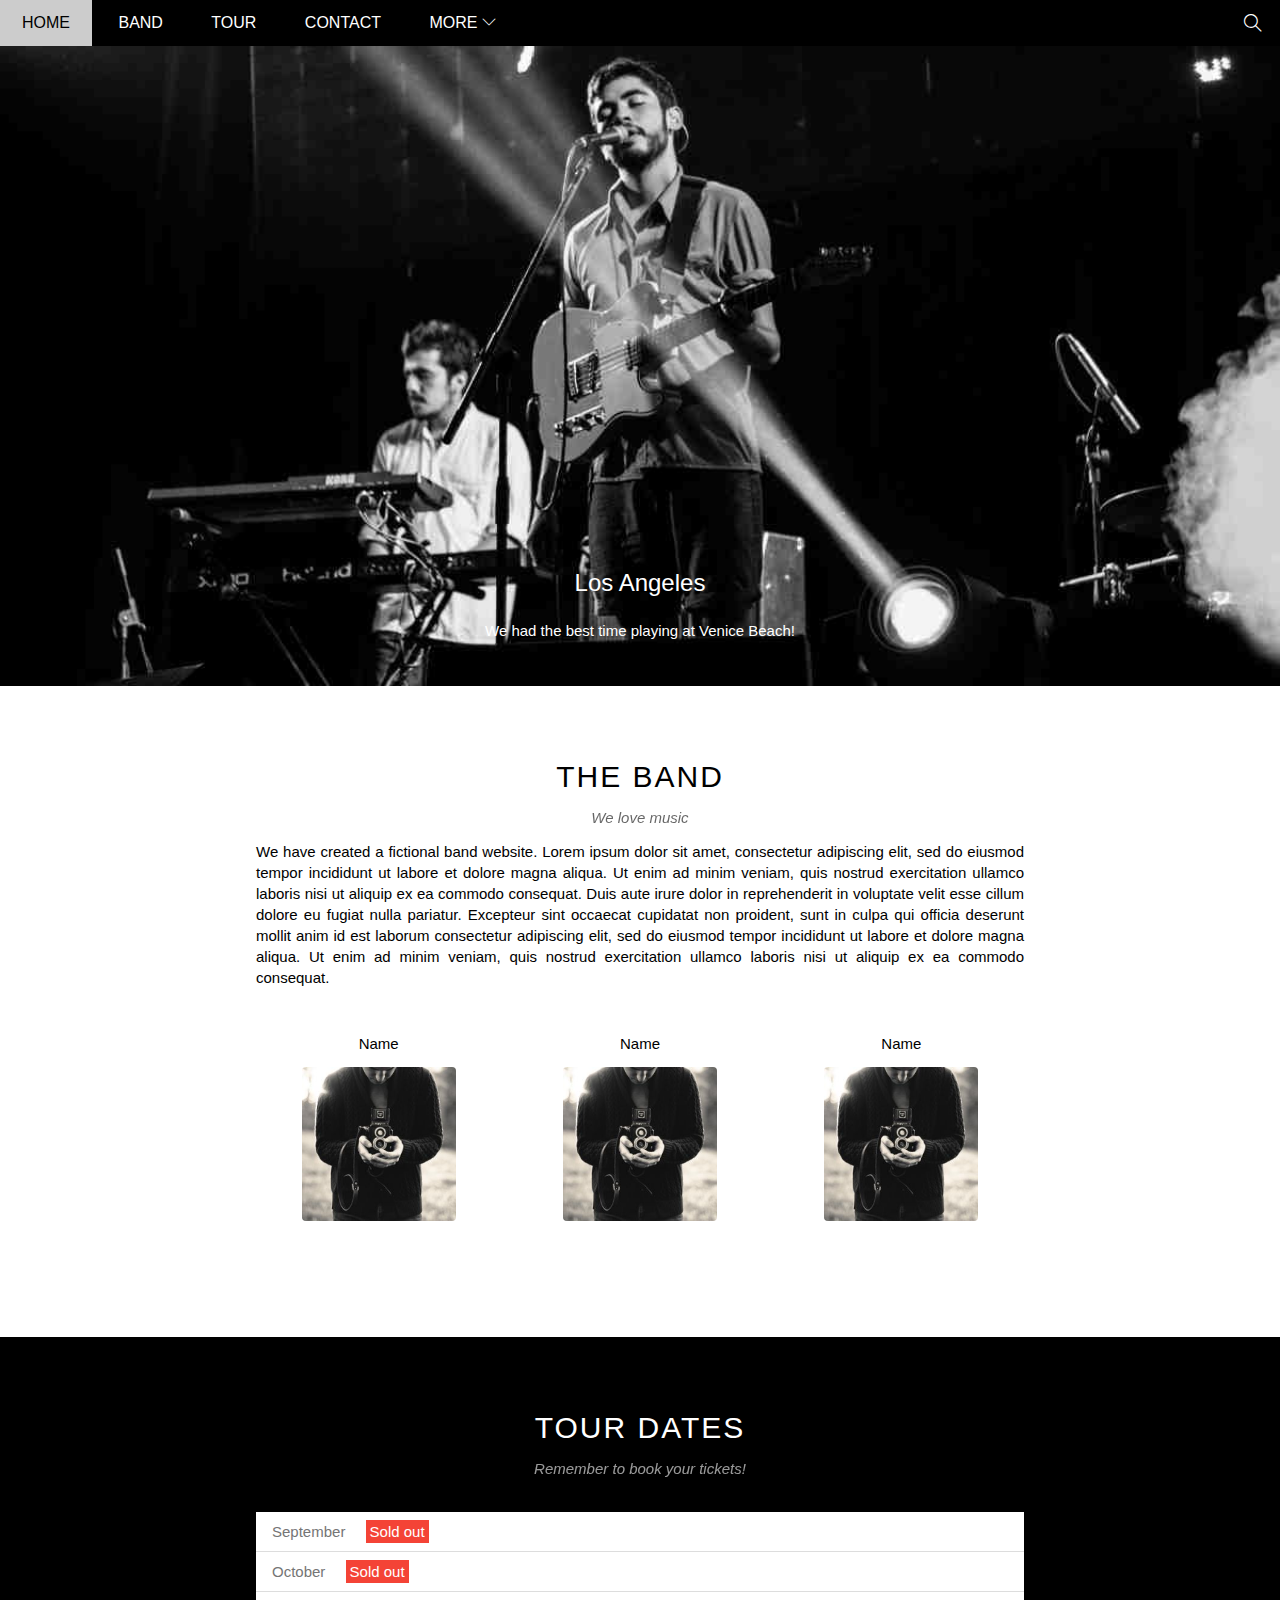
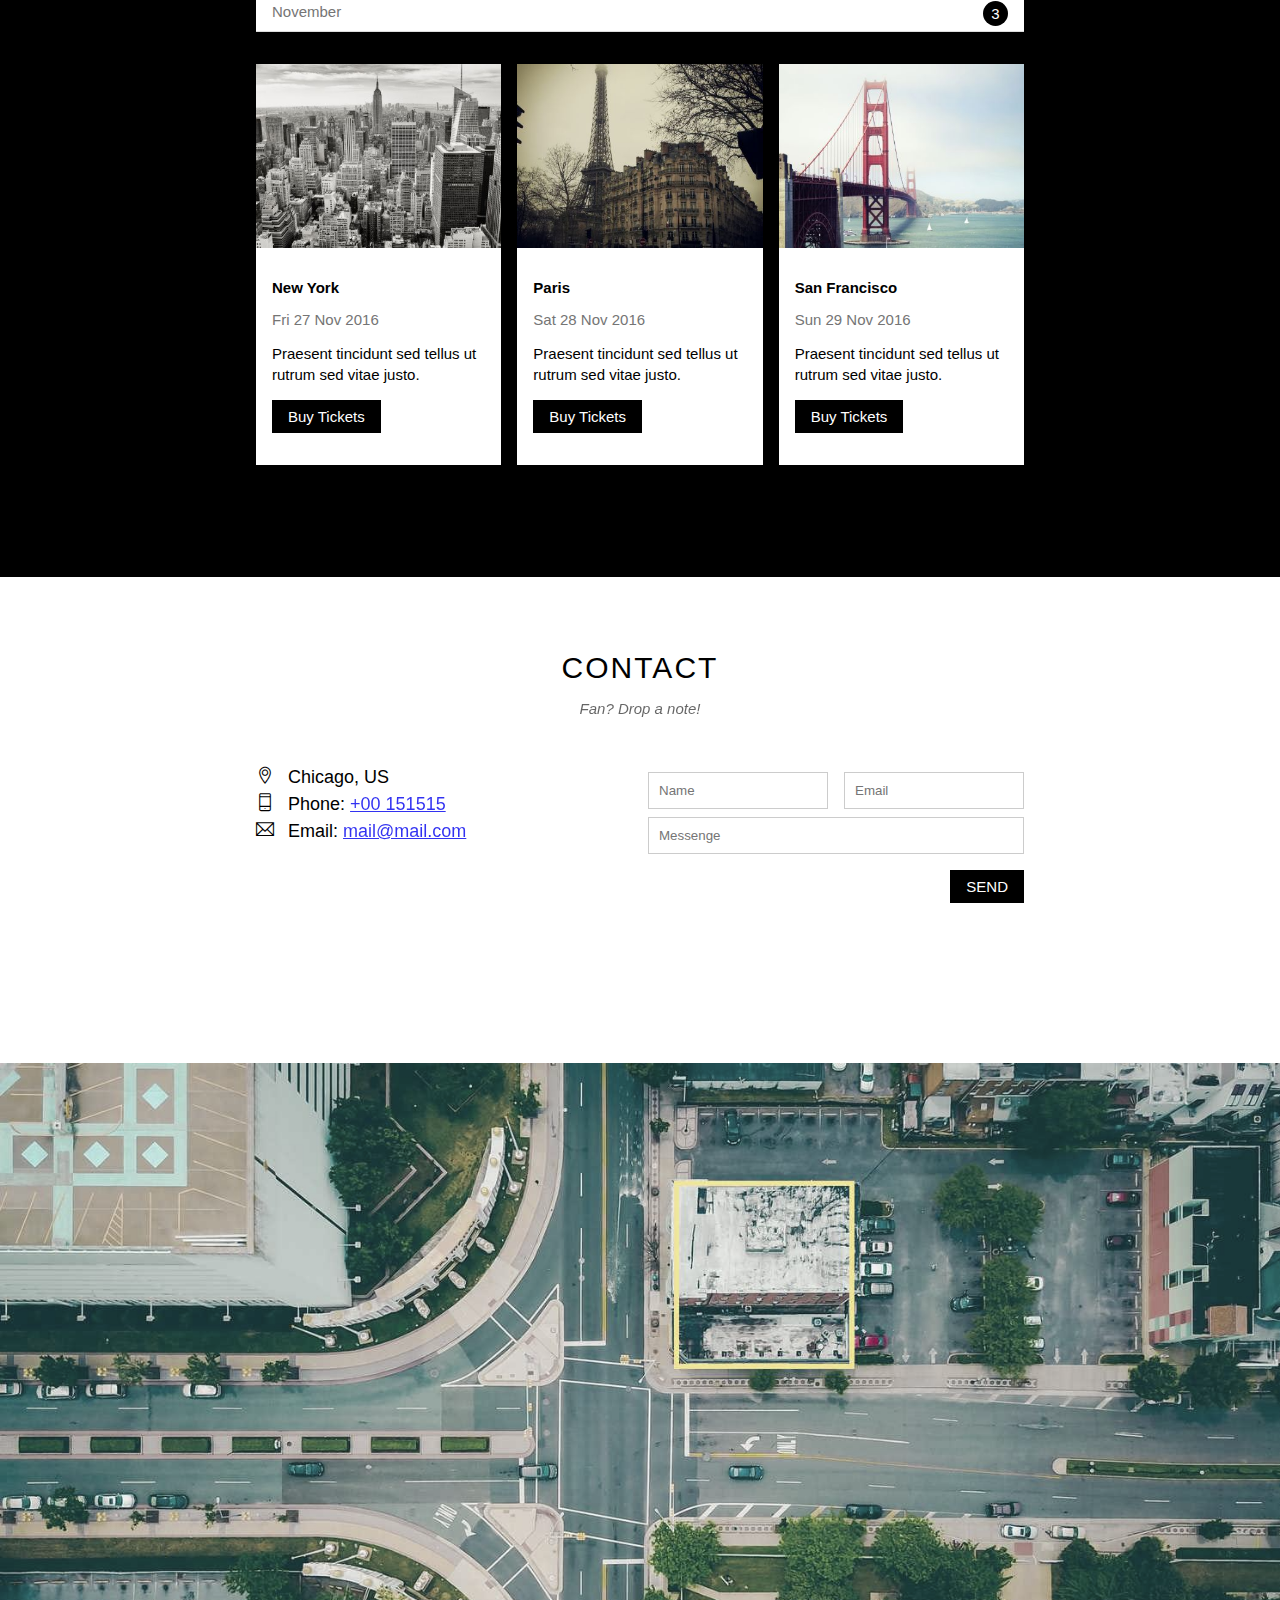
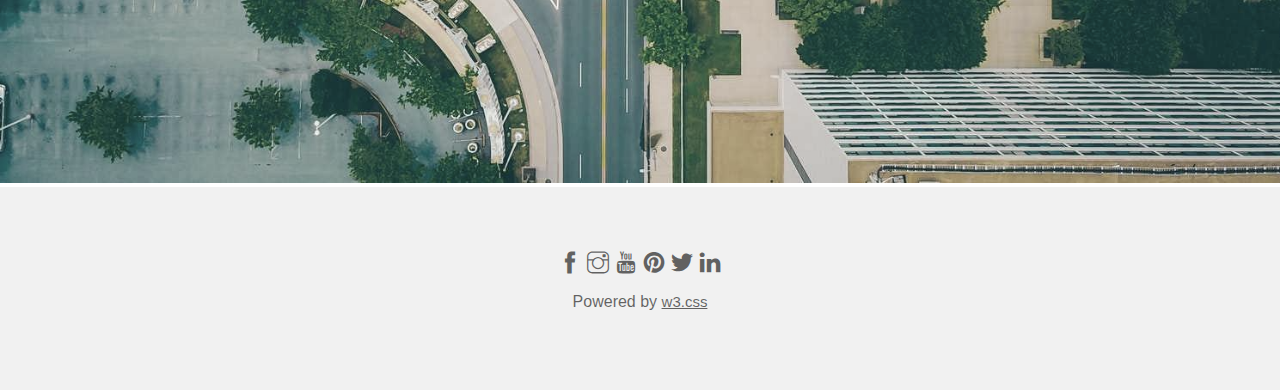
==== index.html @ ffd698ab "Optimizing UX." ====
<!DOCTYPE html>
<html lang="en">
<head>
    <meta charset="UTF-8">
    <meta http-equiv="X-UA-Compatible" content="IE=edge">
    <meta name="viewport" content="width=device-width, initial-scale=1.0">
    <title>The Band</title>
    <link rel="icon" href="https://www.w3schools.com/favicon.ico" type="image/x-icon" />
    <link rel="stylesheet" href="./assests/css/style.css">
    <link rel="stylesheet" href="./assests/icon_font/themify_icons/css/themify-icons.css">
    <link rel="stylesheet" href="./assests/css/responsive.css">
</head>
<body>
    <div id="main">
        <!-- header -->
        <div id="header">
                <ul id="nav">
                    <li class="navbar_items"><a href="#">Home</a></li>
                    <li class="navbar_items"><a href="#band">Band</a></li>
                    <li class="navbar_items"><a href="#tour">Tour</a></li>
                    <li class="navbar_items"><a href="#contact">Contact</a></li>
                    <li class="navbar_items">
                        <a href="#">
                            More
                            <i class="nav_icon ti-angle-down"></i>
                        </a>  
                        <ul class="subnav">
                            <li><a href="#">Merchandise</a></li>
                            <li><a href="#">Extras</a></li>
                            <li><a href="#">Media</a></li>
                        </ul>
                    </li>
                </ul>
                <button id="menu_btn">
                    <i class="ti-menu"></i>
                </button>
                <div class="search_button">
                    <i class="search_icon ti-search"></i>
                </div>
        </div>
        <!-- header -->

        <!-- Slider -->
        <div id="slider">
            <div class="text_content">
                <h2 class="text_heading">Los Angeles</h2>
                <p class="text_decripsion">We had the best time playing at Venice Beach!</p>
            </div>
        </div>
        <!-- Slider -->

        <!-- content -->
        <div id="content">
            <!-- About section -->
            <div id="band" class="content_section">
                <h2 class="section_heading">THE BAND</h2>
                <p class="section_sub_heading">We love music</p>
                <p class="about_text">We have created a fictional band website. Lorem ipsum dolor sit amet, consectetur adipiscing elit, sed do eiusmod tempor incididunt ut labore et dolore magna aliqua. Ut enim ad minim veniam, quis nostrud exercitation ullamco laboris nisi ut aliquip ex ea commodo consequat. Duis aute irure dolor in reprehenderit in voluptate velit esse cillum dolore eu fugiat nulla pariatur. Excepteur sint occaecat cupidatat non proident, sunt in culpa qui officia deserunt mollit anim id est laborum consectetur adipiscing elit, sed do eiusmod tempor incididunt ut labore et dolore magna aliqua. Ut enim ad minim veniam, quis nostrud exercitation ullamco laboris nisi ut aliquip ex ea commodo consequat.

                </p>
                <div class="row team_member">
                    <div class="column column_three text_center team_member_items">
                        <p class="member_name">Name</p>
                        <img src="./assests/img/content/team_member/member1.jpg" alt="Name" class="member_avatar">
                    </div>
                    <div class="column column_three text_center team_member_items">
                        <p class="member_name">Name</p>
                        <img src="./assests/img/content/team_member/member1.jpg" alt="Name" class="member_avatar">
                    </div>
                    <div class="column column_three text_center team_member_items">
                        <p class="member_name">Name</p>
                        <img src="./assests/img/content/team_member/member1.jpg" alt="Name" class="member_avatar">
                    </div>
                </div>
            </div>
            <!-- About section -->

            <!-- Tour section -->
            <div id="tour" class="tour_section">
                <div class="content_section">
                    <h2 class="section_heading white_text">TOUR DATES</h2>
                    <p class="section_sub_heading white_text">Remember to book your tickets!</p>
                    <ul class="ticket">
                        <li>September <span class="sold_out">Sold out</span> </li>
                        <li>October <span class="sold_out">Sold out</span> </li>
                        <li>November <span class="quantity">3</span></li>
                    </ul>
                    <div class="row tour_places">
                        <div class="column column_three mt-16px">
                            <img src="./assests/img/content/ticket_tour_places/newyork.jpg" alt="New York" class="place_img">
                            <div class="place_content">
                                <h3 class="place_heading">New York</h3>
                                <p class="place_time">Fri 27 Nov 2016</p>
                                <p class="place_description">Praesent tincidunt sed tellus ut rutrum sed vitae justo.</p>
                                <button class="btn js_buy_ticket">Buy Tickets</button>
                            </div>
                        </div>
                        <div class="column column_three mt-16px">
                            <img src="./assests/img/content/ticket_tour_places/paris.jpg" alt="New York" class="place_img">
                            <div class="place_content">
                                <h3 class="place_heading">Paris</h3>
                                <p class="place_time">Sat 28 Nov 2016</p>
                                <p class="place_description">Praesent tincidunt sed tellus ut rutrum sed vitae justo.</p>
                                <button class="btn js_buy_ticket">Buy Tickets</button>
                            </div>
                        </div>
                            <div class="column column_three mt-16px">
                            <img src="./assests/img/content/ticket_tour_places/sanfran.jpg" alt="New York" class="place_img">
                            <div class="place_content">
                                <h3 class="place_heading">San Francisco</h3>
                                <p class="place_time">Sun 29 Nov 2016</p>
                                <p class="place_description">Praesent tincidunt sed tellus ut rutrum sed vitae justo.</p>
                                <button class="btn js_buy_ticket">Buy Tickets</button>
                            </div>
                        </div>
                        <div class="clear"></div>
                    </div>
                </div>

            </div>
            <!-- Tour section -->
            
            <!-- Contact section -->
            <div class="content_section">
                <h2 class="section_heading">CONTACT</h2>
                <p class="section_sub_heading">Fan? Drop a note!</p>
                
                <div class="row contact_content">
                    <div class="column column_two mb-16px s-column-one contact_info">
                        <p><i class="ti-location-pin"></i>Chicago, US</p>
                        <p><i class="ti-mobile"></i>Phone: <a href="tel:+00 151515">+00 151515</a></p>
                        <p><i class="ti-email"></i>Email: <a href="mailto:mail@mail.com">mail@mail.com</a></p>
                    </div>
                    <div class="column column_two s-column-one contact_form">
                        <form action="">
                            <div class="row mt-8px">
                                <div class="column s-mb-8px s-column-one column_two">
                                    <input type="text" name="" id="" placeholder="Name" required class="form_control">
                                </div>
                                <div class="column s-column-one column_two">
                                    <input type="email" name="" id="" placeholder="Email" required class="form_control">
                                </div>
                            </div>
                            <div class="row mt-8px">
                                <div class="column column_one">
                                    <input type="text" name="" id="" placeholder="Messenge" required class="form_control">
                                </div>
                            </div>
                            <input class="s-full-width btn pull_right mt-16px" type="submit" value="SEND">
                        </form>
                    </div>
                </div>
            </div>
        </div>
        <div class="banner_section">
            <img src="./assests/img/content/banner/banner.jpg" alt="Banner">
        </div>
        <!-- Banner -->

        <!-- Footer  -->
        <div id="footer">
            <div class="social_links">
                <a href="https://www.w3schools.com/" target="_blank"><i class="ti-facebook"></i></a>
                <a href="https://www.w3schools.com/" target="_blank"><i class="ti-instagram"></i></a>
                <a href="https://www.w3schools.com/" target="_blank"><i class="ti-youtube"></i></a>
                <a href="https://www.w3schools.com/" target="_blank"><i class="ti-pinterest-alt"></i></a>
                <a href="https://www.w3schools.com/" target="_blank"><i class="ti-twitter-alt"></i></a>
                <a href="https://www.w3schools.com/" target="_blank"><i class="ti-linkedin"></i></a>
            </div>
            <p class="copyright">Powered by <a href="https://www.w3schools.com/w3css/default.asp" target="_blank">w3.css</a></p>
        </div>
        <!-- Footer  -->

    </div>
    <div class="js_modal">
        <div class="modal_container js_modal_container">

            <div class="modal_close js_modal_close">
                <i class="ti-close"></i>
            </div>

            <header class="modal_header">
                <i class="ti-bag" style="margin-right: 16px;"></i>
                Tickets
            </header>

            <div class="modal_body">
                <label for="ticket_quantity" class="modal_label">
                    <i class="ti-shopping-cart"></i>
                    Tickets, $15 per person
                </label>
                <input id="ticket_quantity" type="text" class="modal_input" placeholder="How many?">

                <label for="ticket_email" class="modal_label">
                    <i class="ti-user"></i>
                    Send To
                </label>
                <input id="ticket_email" type="email" class="modal_input" placeholder="Enter email">
                <button id="buy_ticket">
                    Pay <i class="ti-check"></i>
                </button>
            </div>
            <footer class="modal_footer">
                <p class="modal_hep">
                    Need <a href="">help?</a>
                </p>
            </footer>
        </div>
    </div>
    <script>
        const buyBtns = document.querySelectorAll('.js_buy_ticket')
        const modal =document.querySelector('.js_modal')
        const modalContainer = document.querySelector('.js_modal_container')
        const modalClose = document.querySelector('.js_modal_close')

        function showBuyTicket() {
            modal.classList.add('open')
        }
        function closeBuyTicket() {
            modal.classList.remove('open')
        }

        for (const buyBtn of buyBtns) {
            buyBtn.addEventListener('click', showBuyTicket)
        }
        modalClose.addEventListener('click',closeBuyTicket)
        modal.addEventListener('click',closeBuyTicket) 
        modalContainer.addEventListener('click',function(event) {
            event.stopPropagation()
        })
    </script>
    <script>
        var header = document.getElementById('header');
        var menubtn = document.getElementById('menu_btn');
        var headerHeight = header.clientHeight;

        // Open/Close menu
        menubtn.onclick = function() {
            var isClosed = header.clientHeight === headerHeight;
            if (isClosed) {
                header.style.height = 'auto';
            }
            else {
                header.style.height = null;
            }
        }
        //Auto close menu
        var menuItems = document.querySelectorAll('#nav li a[href*="#"]');
        for (var i=0; i < menuItems.length; i++) {
            var menuItem = menuItems[i];
            menuItem.onclick = function() {
                var isParantMenu = this.nextElementSibling && this.nextElementSibling.classList.contains('subnav');
                if (isParantMenu) {
                    event.preventDefault();
                } else {
                    header.style.height = null;
                }
            }
        }
    </script>
</body>
</html>
---- assests/css/style.css ----
/* Reset CSS */
* {
    padding: 0;
    margin: 0;
    box-sizing: border-box;
}

html {
    scroll-behavior: smooth;
    font-family: Arial, Helvetica, sans-serif;
}

/* Common */
.clear {
    clear: both;
}
.white_text {
    color: #fff !important;
}
.text_center {
    text-align: center !important;
}

.mt-8px {
    margin-top: 8px !important;
}
.mt-16px {
    margin-top: 16px !important;
}

.mb-16px {
    margin-bottom: 16px !important;
}
.pull_right {
    float: right !important;
}
.row {
    margin-left: -8px;
    margin-right: -8px;
}
.row::after {
    content: "";
    display: block;
    clear: both;
}
.row.team_member::after {
    content: "";
    display: block;
    clear: both;
}

.row.tour_places::after {
    content: "";
    display: block;
    clear: both;
}
.column {
    float: left;
    padding-left: 8px;
    padding-right: 8px;
}
.column_three {
    width: calc(100%/3);
}
.column_two {
    width: 50%;
}
.column_one {
    width: 100%;
}
.btn {
    display: inline-block;
    padding: 8px 16px;
    background-color: #000;
    color: #fff;
    font-size: 15px;
    text-decoration: none;
    margin-bottom: 16px;
    cursor: pointer;
    border: none;
}
.btn:hover {
    background-color: #ccc;
    color: #000;
}

/* Main */
#header {
    z-index: 1;
    background-color: black;
    height: 46px;
    position: fixed;
    top: 0;
    left: 0;
    right: 0;
}
#nav {
    display: inline-block;
}

#nav li {
    display: inline-block;
    position: relative;
}
#nav > li > a {
    color: #fff;
    padding: 0px 22px;
    text-decoration: none;
    text-transform: uppercase;
    line-height: 46px;
    display: inline-block;
}
#nav  li:hover > a {
    display: block;
    background-color: #ccc;
    color: #000;
}

#nav .subnav {
    display: none;
    position: absolute;
    top: 100%;
    left: 0px;
    background-color: #fff;
    box-shadow: 0 0 10px rgba(0, 0, 0, 0.3);
}

#nav .subnav li {
    min-width: 160px;
    padding: 8px 16px;
}
#nav .subnav li a {
    text-decoration: none;
    color: #000;
}

#nav li:hover .subnav {
    display: block;
}

#nav .subnav li:hover,
#nav > li:hover> a {
    display: block;
    background-color: #ccc;
    color: #000;
}

#nav .nav_icon {
    font-size: 14px;
}
#menu_btn {
    position: absolute;
    right: 0;
    top: 0;
}
#header #menu_btn,
#header .search_icon {
    font-size: 18px;
    color: #fff;
    line-height: 46px;
}
#header #menu_btn,
#header .search_button {
    border: none;
    float: right;
    padding: 0px 18px;
    background-color: #000;
}
#header #menu_btn:hover {
    background-color: #ccc;
    color: #000;
}
#header .search_button:hover {
    background-color: red;
    cursor: pointer;
}
#menu_btn {
    display: none;
}

#slider {
    position: relative;
    margin-top: 46px;
    padding-top: 50%;
    background: url('/assests/img/slider/slider1.jpg') top center / cover no-repeat;
}

#slider .text_content {
    position: absolute;
    color: #fff;
    bottom: 47px;
    width: 100%;
    /* left: 50%;
    transform: translateX(-50%); */
    text-align: center;

}
#slider .text_heading {
    font-weight: 500;
    font-size: 24px;
    
}
#slider .text_decripsion {
    font-size: 15px;
    margin-top: 25px;
}

#content .content_section {
    width: 800px;
    max-width: 100%;
    padding: 64px 16px 112px;
    margin-left: auto;
    margin-right: auto;
}
#content .section_heading {
    letter-spacing: 2px;
    text-align: center;
    font-size: 30px;
    font-weight: 100;
    margin: 10px 0px;
}
#content .section_sub_heading {
    font-style: italic;
    font-size: 15px;
    text-align: center;
    margin: 15px 0px;
    opacity: 0.6;
}

#content .about_text {
    line-height: 1.4;
    margin: 15px 0px;
    text-align: justify;
    font-size: 15px;
}

#content .team_member { 
    margin-top: 32px;
}

#content .member_name {
    font-size: 15px;
    margin: 15px 0px;

}
#content .member_avatar {
    width: 154px;
    border-radius: 4px;
}

/* Tour section */
#content .tour_section {
    background-color: #000;
}
.ticket {
    background-color: #fff;
    margin-top: 35px; 
}
.ticket li {
    list-style: none;
    font-size: 15px;
    padding: 11px 16px;
    border-bottom:  1px solid #ddd;
    color: #757575;
}
.ticket .sold_out {    
    background-color: #f44336;
    color: #fff;
    padding: 3px 4px;
    margin-left: 16px;
}
.ticket .quantity {
    float: right;
    height: 25px;
    width: 25px;
    background-color: #000;
    color: #fff;
    border-radius: 50%;
    text-align: center;
    line-height: 25px;
    margin-top: -2px;
}

.tour_places {
    margin-top: 16px;
}
.place_img {
    width: 100%;
    display: block;
}
.place_img:hover {
    opacity: 0.6;
}
.place_content {
    padding: 16px;
    background-color: #fff;
    min-height: 204px;
    font-size: 15px;
}
.place_heading {
    font-size: 15px;
    margin: 15px 0px;
}
.place_time {
    color: #757575;
    margin: 15px 0px;
}
.place_description {
    margin: 15px 0px;
    line-height: 1.4;
}
.btn {
    display: inline-block;
    padding: 8px 16px;
    background-color: #000;
    color: #fff;
    font-size: 15px;
    text-decoration: none;
    margin-bottom: 16px;
    border: none;
}
.btn:hover {
    background-color: #ccc;
    color: #000;
}

.js_modal {
    position: fixed;
    top: 0;
    bottom: 0;
    right: 0;
    left: 0;
    background-color: rgba(0,0,0,0.4);
    align-items: center;
    justify-content: center;
    display: none;
}
.js_modal.open {
    display: flex;
}
.modal_container {
position: relative;
    background-color: #fff;
    width: 900px;
    max-width: calc(100% - 32px);
    min-height: 200px;
    animation: modalFadeIn ease 0.3s;
}
.modal_header {
    height: 129px;
    font-size: 30px;
    background-color: #009688;
    color: #fff;
    letter-spacing: 4px;
    display: flex;
    align-items: center;
    justify-content: center;
}
.modal_container .modal_close {
    position: absolute;
    right: 0;
    top: 0;
    padding: 14px 15px;
    background-color: #009688;
    color: #fff;
    font-weight: 900;
    cursor: pointer;
}
.modal_container .modal_close:hover {
    background-color: #ccc;
    color: #000;
}

.modal_body {
    padding: 16px;
}
.modal_label {
    display: block;
    font-size: 15px;
    margin: 15px 0px 5px;
    font-weight: 500;
}
.modal_input {
    width: 100%;
    border: 1px solid #ccc;
    font-size: 15px;
    font-weight: 525;
    padding: 10.5px;
}
#buy_ticket {
    background-color:#009688;
    font-size: 15px;
    color: #fff;
    width: 100%;
    padding: 16px 0px;
    margin: 16px 0px;
    border: none;
    text-transform: uppercase;
    font-weight: 500;
    cursor: pointer;
}
#buy_ticket:hover {
    background-color: #ccc;
    color: #000;
}

.modal_footer {
    padding: 16px;
    text-align: right;
    
}
.modal_footer a {
    color: #2196F3;
}

.contact_info {
    font-size: 18px;
    line-height: 1.5;
}

.contact_info i[class*="ti-"] {
    width: 32px;
    display: inline-block;
}
.contact_info a{
    color:#0000ee;
    opacity: 0.8;
}
.contact_info a:hover {
    opacity: 1;
}

.contact_content {
    padding: 32px 0px;
}

.contact_form {
    font-size: 15px;

}
.contact_form .form_control {
    width: 100%;
    padding: 10px;
    border: 1px solid #ccc;
}

.banner_section img {
    width: 100%;
    filter: grayscale(50%);
}
#footer {
    background-color: #f1f1f1;
    padding: 64px 16px;
    text-align: center;
}
#footer .social_links  {
    font-size: 22px;
}
#footer .social_links a {
    text-decoration: none;
    color: rgba(0, 0, 0, 0.6);
}
#footer .copyright a:hover,
#footer .social_links a:hover {
    color: rgba(0,0,0,0.4);
}
#footer .copyright {
    margin: 15px 0px;
    color: rgba(0, 0, 0, 0.6);
}
#footer .copyright a {
    font-size: 15px;
    color: rgba(0, 0, 0, 0.6);

}

@keyframes modalFadeIn {
    from {
        opacity: 0;
        transform: translateY(-200px);
    }
    to {
        opacity: 1;
        transform: translateY(0px);
    }
}
---- assests/icon_font/themify_icons/css/themify-icons.css ----
@font-face {
	font-family: 'themify';
	src:url('../fonts/themify.eot');
	src:url('../fonts/themify.eot?#iefix') format('embedded-opentype'),
		url('../fonts/themify.woff') format('woff'),
		url('../fonts/themify.ttf') format('truetype'),
		url('../fonts/themify.svg') format('svg');
	font-weight: normal;
	font-style: normal;
  font-display: swap;
}

[class^="ti-"], [class*=" ti-"] {
	font-family: 'themify';
	speak: none;
	font-style: normal;
	font-weight: normal;
	font-variant: normal;
	text-transform: none;
	line-height: 1;

	/* Better Font Rendering =========== */
	-webkit-font-smoothing: antialiased;
	-moz-osx-font-smoothing: grayscale;
}

.ti-wand:before {
	content: "\e600";
}
.ti-volume:before {
	content: "\e601";
}
.ti-user:before {
	content: "\e602";
}
.ti-unlock:before {
	content: "\e603";
}
.ti-unlink:before {
	content: "\e604";
}
.ti-trash:before {
	content: "\e605";
}
.ti-thought:before {
	content: "\e606";
}
.ti-target:before {
	content: "\e607";
}
.ti-tag:before {
	content: "\e608";
}
.ti-tablet:before {
	content: "\e609";
}
.ti-star:before {
	content: "\e60a";
}
.ti-spray:before {
	content: "\e60b";
}
.ti-signal:before {
	content: "\e60c";
}
.ti-shopping-cart:before {
	content: "\e60d";
}
.ti-shopping-cart-full:before {
	content: "\e60e";
}
.ti-settings:before {
	content: "\e60f";
}
.ti-search:before {
	content: "\e610";
}
.ti-zoom-in:before {
	content: "\e611";
}
.ti-zoom-out:before {
	content: "\e612";
}
.ti-cut:before {
	content: "\e613";
}
.ti-ruler:before {
	content: "\e614";
}
.ti-ruler-pencil:before {
	content: "\e615";
}
.ti-ruler-alt:before {
	content: "\e616";
}
.ti-bookmark:before {
	content: "\e617";
}
.ti-bookmark-alt:before {
	content: "\e618";
}
.ti-reload:before {
	content: "\e619";
}
.ti-plus:before {
	content: "\e61a";
}
.ti-pin:before {
	content: "\e61b";
}
.ti-pencil:before {
	content: "\e61c";
}
.ti-pencil-alt:before {
	content: "\e61d";
}
.ti-paint-roller:before {
	content: "\e61e";
}
.ti-paint-bucket:before {
	content: "\e61f";
}
.ti-na:before {
	content: "\e620";
}
.ti-mobile:before {
	content: "\e621";
}
.ti-minus:before {
	content: "\e622";
}
.ti-medall:before {
	content: "\e623";
}
.ti-medall-alt:before {
	content: "\e624";
}
.ti-marker:before {
	content: "\e625";
}
.ti-marker-alt:before {
	content: "\e626";
}
.ti-arrow-up:before {
	content: "\e627";
}
.ti-arrow-right:before {
	content: "\e628";
}
.ti-arrow-left:before {
	content: "\e629";
}
.ti-arrow-down:before {
	content: "\e62a";
}
.ti-lock:before {
	content: "\e62b";
}
.ti-location-arrow:before {
	content: "\e62c";
}
.ti-link:before {
	content: "\e62d";
}
.ti-layout:before {
	content: "\e62e";
}
.ti-layers:before {
	content: "\e62f";
}
.ti-layers-alt:before {
	content: "\e630";
}
.ti-key:before {
	content: "\e631";
}
.ti-import:before {
	content: "\e632";
}
.ti-image:before {
	content: "\e633";
}
.ti-heart:before {
	content: "\e634";
}
.ti-heart-broken:before {
	content: "\e635";
}
.ti-hand-stop:before {
	content: "\e636";
}
.ti-hand-open:before {
	content: "\e637";
}
.ti-hand-drag:before {
	content: "\e638";
}
.ti-folder:before {
	content: "\e639";
}
.ti-flag:before {
	content: "\e63a";
}
.ti-flag-alt:before {
	content: "\e63b";
}
.ti-flag-alt-2:before {
	content: "\e63c";
}
.ti-eye:before {
	content: "\e63d";
}
.ti-export:before {
	content: "\e63e";
}
.ti-exchange-vertical:before {
	content: "\e63f";
}
.ti-desktop:before {
	content: "\e640";
}
.ti-cup:before {
	content: "\e641";
}
.ti-crown:before {
	content: "\e642";
}
.ti-comments:before {
	content: "\e643";
}
.ti-comment:before {
	content: "\e644";
}
.ti-comment-alt:before {
	content: "\e645";
}
.ti-close:before {
	content: "\e646";
}
.ti-clip:before {
	content: "\e647";
}
.ti-angle-up:before {
	content: "\e648";
}
.ti-angle-right:before {
	content: "\e649";
}
.ti-angle-left:before {
	content: "\e64a";
}
.ti-angle-down:before {
	content: "\e64b";
}
.ti-check:before {
	content: "\e64c";
}
.ti-check-box:before {
	content: "\e64d";
}
.ti-camera:before {
	content: "\e64e";
}
.ti-announcement:before {
	content: "\e64f";
}
.ti-brush:before {
	content: "\e650";
}
.ti-briefcase:before {
	content: "\e651";
}
.ti-bolt:before {
	content: "\e652";
}
.ti-bolt-alt:before {
	content: "\e653";
}
.ti-blackboard:before {
	content: "\e654";
}
.ti-bag:before {
	content: "\e655";
}
.ti-move:before {
	content: "\e656";
}
.ti-arrows-vertical:before {
	content: "\e657";
}
.ti-arrows-horizontal:before {
	content: "\e658";
}
.ti-fullscreen:before {
	content: "\e659";
}
.ti-arrow-top-right:before {
	content: "\e65a";
}
.ti-arrow-top-left:before {
	content: "\e65b";
}
.ti-arrow-circle-up:before {
	content: "\e65c";
}
.ti-arrow-circle-right:before {
	content: "\e65d";
}
.ti-arrow-circle-left:before {
	content: "\e65e";
}
.ti-arrow-circle-down:before {
	content: "\e65f";
}
.ti-angle-double-up:before {
	content: "\e660";
}
.ti-angle-double-right:before {
	content: "\e661";
}
.ti-angle-double-left:before {
	content: "\e662";
}
.ti-angle-double-down:before {
	content: "\e663";
}
.ti-zip:before {
	content: "\e664";
}
.ti-world:before {
	content: "\e665";
}
.ti-wheelchair:before {
	content: "\e666";
}
.ti-view-list:before {
	content: "\e667";
}
.ti-view-list-alt:before {
	content: "\e668";
}
.ti-view-grid:before {
	content: "\e669";
}
.ti-uppercase:before {
	content: "\e66a";
}
.ti-upload:before {
	content: "\e66b";
}
.ti-underline:before {
	content: "\e66c";
}
.ti-truck:before {
	content: "\e66d";
}
.ti-timer:before {
	content: "\e66e";
}
.ti-ticket:before {
	content: "\e66f";
}
.ti-thumb-up:before {
	content: "\e670";
}
.ti-thumb-down:before {
	content: "\e671";
}
.ti-text:before {
	content: "\e672";
}
.ti-stats-up:before {
	content: "\e673";
}
.ti-stats-down:before {
	content: "\e674";
}
.ti-split-v:before {
	content: "\e675";
}
.ti-split-h:before {
	content: "\e676";
}
.ti-smallcap:before {
	content: "\e677";
}
.ti-shine:before {
	content: "\e678";
}
.ti-shift-right:before {
	content: "\e679";
}
.ti-shift-left:before {
	content: "\e67a";
}
.ti-shield:before {
	content: "\e67b";
}
.ti-notepad:before {
	content: "\e67c";
}
.ti-server:before {
	content: "\e67d";
}
.ti-quote-right:before {
	content: "\e67e";
}
.ti-quote-left:before {
	content: "\e67f";
}
.ti-pulse:before {
	content: "\e680";
}
.ti-printer:before {
	content: "\e681";
}
.ti-power-off:before {
	content: "\e682";
}
.ti-plug:before {
	content: "\e683";
}
.ti-pie-chart:before {
	content: "\e684";
}
.ti-paragraph:before {
	content: "\e685";
}
.ti-panel:before {
	content: "\e686";
}
.ti-package:before {
	content: "\e687";
}
.ti-music:before {
	content: "\e688";
}
.ti-music-alt:before {
	content: "\e689";
}
.ti-mouse:before {
	content: "\e68a";
}
.ti-mouse-alt:before {
	content: "\e68b";
}
.ti-money:before {
	content: "\e68c";
}
.ti-microphone:before {
	content: "\e68d";
}
.ti-menu:before {
	content: "\e68e";
}
.ti-menu-alt:before {
	content: "\e68f";
}
.ti-map:before {
	content: "\e690";
}
.ti-map-alt:before {
	content: "\e691";
}
.ti-loop:before {
	content: "\e692";
}
.ti-location-pin:before {
	content: "\e693";
}
.ti-list:before {
	content: "\e694";
}
.ti-light-bulb:before {
	content: "\e695";
}
.ti-Italic:before {
	content: "\e696";
}
.ti-info:before {
	content: "\e697";
}
.ti-infinite:before {
	content: "\e698";
}
.ti-id-badge:before {
	content: "\e699";
}
.ti-hummer:before {
	content: "\e69a";
}
.ti-home:before {
	content: "\e69b";
}
.ti-help:before {
	content: "\e69c";
}
.ti-headphone:before {
	content: "\e69d";
}
.ti-harddrives:before {
	content: "\e69e";
}
.ti-harddrive:before {
	content: "\e69f";
}
.ti-gift:before {
	content: "\e6a0";
}
.ti-game:before {
	content: "\e6a1";
}
.ti-filter:before {
	content: "\e6a2";
}
.ti-files:before {
	content: "\e6a3";
}
.ti-file:before {
	content: "\e6a4";
}
.ti-eraser:before {
	content: "\e6a5";
}
.ti-envelope:before {
	content: "\e6a6";
}
.ti-download:before {
	content: "\e6a7";
}
.ti-direction:before {
	content: "\e6a8";
}
.ti-direction-alt:before {
	content: "\e6a9";
}
.ti-dashboard:before {
	content: "\e6aa";
}
.ti-control-stop:before {
	content: "\e6ab";
}
.ti-control-shuffle:before {
	content: "\e6ac";
}
.ti-control-play:before {
	content: "\e6ad";
}
.ti-control-pause:before {
	content: "\e6ae";
}
.ti-control-forward:before {
	content: "\e6af";
}
.ti-control-backward:before {
	content: "\e6b0";
}
.ti-cloud:before {
	content: "\e6b1";
}
.ti-cloud-up:before {
	content: "\e6b2";
}
.ti-cloud-down:before {
	content: "\e6b3";
}
.ti-clipboard:before {
	content: "\e6b4";
}
.ti-car:before {
	content: "\e6b5";
}
.ti-calendar:before {
	content: "\e6b6";
}
.ti-book:before {
	content: "\e6b7";
}
.ti-bell:before {
	content: "\e6b8";
}
.ti-basketball:before {
	content: "\e6b9";
}
.ti-bar-chart:before {
	content: "\e6ba";
}
.ti-bar-chart-alt:before {
	content: "\e6bb";
}
.ti-back-right:before {
	content: "\e6bc";
}
.ti-back-left:before {
	content: "\e6bd";
}
.ti-arrows-corner:before {
	content: "\e6be";
}
.ti-archive:before {
	content: "\e6bf";
}
.ti-anchor:before {
	content: "\e6c0";
}
.ti-align-right:before {
	content: "\e6c1";
}
.ti-align-left:before {
	content: "\e6c2";
}
.ti-align-justify:before {
	content: "\e6c3";
}
.ti-align-center:before {
	content: "\e6c4";
}
.ti-alert:before {
	content: "\e6c5";
}
.ti-alarm-clock:before {
	content: "\e6c6";
}
.ti-agenda:before {
	content: "\e6c7";
}
.ti-write:before {
	content: "\e6c8";
}
.ti-window:before {
	content: "\e6c9";
}
.ti-widgetized:before {
	content: "\e6ca";
}
.ti-widget:before {
	content: "\e6cb";
}
.ti-widget-alt:before {
	content: "\e6cc";
}
.ti-wallet:before {
	content: "\e6cd";
}
.ti-video-clapper:before {
	content: "\e6ce";
}
.ti-video-camera:before {
	content: "\e6cf";
}
.ti-vector:before {
	content: "\e6d0";
}
.ti-themify-logo:before {
	content: "\e6d1";
}
.ti-themify-favicon:before {
	content: "\e6d2";
}
.ti-themify-favicon-alt:before {
	content: "\e6d3";
}
.ti-support:before {
	content: "\e6d4";
}
.ti-stamp:before {
	content: "\e6d5";
}
.ti-split-v-alt:before {
	content: "\e6d6";
}
.ti-slice:before {
	content: "\e6d7";
}
.ti-shortcode:before {
	content: "\e6d8";
}
.ti-shift-right-alt:before {
	content: "\e6d9";
}
.ti-shift-left-alt:before {
	content: "\e6da";
}
.ti-ruler-alt-2:before {
	content: "\e6db";
}
.ti-receipt:before {
	content: "\e6dc";
}
.ti-pin2:before {
	content: "\e6dd";
}
.ti-pin-alt:before {
	content: "\e6de";
}
.ti-pencil-alt2:before {
	content: "\e6df";
}
.ti-palette:before {
	content: "\e6e0";
}
.ti-more:before {
	content: "\e6e1";
}
.ti-more-alt:before {
	content: "\e6e2";
}
.ti-microphone-alt:before {
	content: "\e6e3";
}
.ti-magnet:before {
	content: "\e6e4";
}
.ti-line-double:before {
	content: "\e6e5";
}
.ti-line-dotted:before {
	content: "\e6e6";
}
.ti-line-dashed:before {
	content: "\e6e7";
}
.ti-layout-width-full:before {
	content: "\e6e8";
}
.ti-layout-width-default:before {
	content: "\e6e9";
}
.ti-layout-width-default-alt:before {
	content: "\e6ea";
}
.ti-layout-tab:before {
	content: "\e6eb";
}
.ti-layout-tab-window:before {
	content: "\e6ec";
}
.ti-layout-tab-v:before {
	content: "\e6ed";
}
.ti-layout-tab-min:before {
	content: "\e6ee";
}
.ti-layout-slider:before {
	content: "\e6ef";
}
.ti-layout-slider-alt:before {
	content: "\e6f0";
}
.ti-layout-sidebar-right:before {
	content: "\e6f1";
}
.ti-layout-sidebar-none:before {
	content: "\e6f2";
}
.ti-layout-sidebar-left:before {
	content: "\e6f3";
}
.ti-layout-placeholder:before {
	content: "\e6f4";
}
.ti-layout-menu:before {
	content: "\e6f5";
}
.ti-layout-menu-v:before {
	content: "\e6f6";
}
.ti-layout-menu-separated:before {
	content: "\e6f7";
}
.ti-layout-menu-full:before {
	content: "\e6f8";
}
.ti-layout-media-right-alt:before {
	content: "\e6f9";
}
.ti-layout-media-right:before {
	content: "\e6fa";
}
.ti-layout-media-overlay:before {
	content: "\e6fb";
}
.ti-layout-media-overlay-alt:before {
	content: "\e6fc";
}
.ti-layout-media-overlay-alt-2:before {
	content: "\e6fd";
}
.ti-layout-media-left-alt:before {
	content: "\e6fe";
}
.ti-layout-media-left:before {
	content: "\e6ff";
}
.ti-layout-media-center-alt:before {
	content: "\e700";
}
.ti-layout-media-center:before {
	content: "\e701";
}
.ti-layout-list-thumb:before {
	content: "\e702";
}
.ti-layout-list-thumb-alt:before {
	content: "\e703";
}
.ti-layout-list-post:before {
	content: "\e704";
}
.ti-layout-list-large-image:before {
	content: "\e705";
}
.ti-layout-line-solid:before {
	content: "\e706";
}
.ti-layout-grid4:before {
	content: "\e707";
}
.ti-layout-grid3:before {
	content: "\e708";
}
.ti-layout-grid2:before {
	content: "\e709";
}
.ti-layout-grid2-thumb:before {
	content: "\e70a";
}
.ti-layout-cta-right:before {
	content: "\e70b";
}
.ti-layout-cta-left:before {
	content: "\e70c";
}
.ti-layout-cta-center:before {
	content: "\e70d";
}
.ti-layout-cta-btn-right:before {
	content: "\e70e";
}
.ti-layout-cta-btn-left:before {
	content: "\e70f";
}
.ti-layout-column4:before {
	content: "\e710";
}
.ti-layout-column3:before {
	content: "\e711";
}
.ti-layout-column2:before {
	content: "\e712";
}
.ti-layout-accordion-separated:before {
	content: "\e713";
}
.ti-layout-accordion-merged:before {
	content: "\e714";
}
.ti-layout-accordion-list:before {
	content: "\e715";
}
.ti-ink-pen:before {
	content: "\e716";
}
.ti-info-alt:before {
	content: "\e717";
}
.ti-help-alt:before {
	content: "\e718";
}
.ti-headphone-alt:before {
	content: "\e719";
}
.ti-hand-point-up:before {
	content: "\e71a";
}
.ti-hand-point-right:before {
	content: "\e71b";
}
.ti-hand-point-left:before {
	content: "\e71c";
}
.ti-hand-point-down:before {
	content: "\e71d";
}
.ti-gallery:before {
	content: "\e71e";
}
.ti-face-smile:before {
	content: "\e71f";
}
.ti-face-sad:before {
	content: "\e720";
}
.ti-credit-card:before {
	content: "\e721";
}
.ti-control-skip-forward:before {
	content: "\e722";
}
.ti-control-skip-backward:before {
	content: "\e723";
}
.ti-control-record:before {
	content: "\e724";
}
.ti-control-eject:before {
	content: "\e725";
}
.ti-comments-smiley:before {
	content: "\e726";
}
.ti-brush-alt:before {
	content: "\e727";
}
.ti-youtube:before {
	content: "\e728";
}
.ti-vimeo:before {
	content: "\e729";
}
.ti-twitter:before {
	content: "\e72a";
}
.ti-time:before {
	content: "\e72b";
}
.ti-tumblr:before {
	content: "\e72c";
}
.ti-skype:before {
	content: "\e72d";
}
.ti-share:before {
	content: "\e72e";
}
.ti-share-alt:before {
	content: "\e72f";
}
.ti-rocket:before {
	content: "\e730";
}
.ti-pinterest:before {
	content: "\e731";
}
.ti-new-window:before {
	content: "\e732";
}
.ti-microsoft:before {
	content: "\e733";
}
.ti-list-ol:before {
	content: "\e734";
}
.ti-linkedin:before {
	content: "\e735";
}
.ti-layout-sidebar-2:before {
	content: "\e736";
}
.ti-layout-grid4-alt:before {
	content: "\e737";
}
.ti-layout-grid3-alt:before {
	content: "\e738";
}
.ti-layout-grid2-alt:before {
	content: "\e739";
}
.ti-layout-column4-alt:before {
	content: "\e73a";
}
.ti-layout-column3-alt:before {
	content: "\e73b";
}
.ti-layout-column2-alt:before {
	content: "\e73c";
}
.ti-instagram:before {
	content: "\e73d";
}
.ti-google:before {
	content: "\e73e";
}
.ti-github:before {
	content: "\e73f";
}
.ti-flickr:before {
	content: "\e740";
}
.ti-facebook:before {
	content: "\e741";
}
.ti-dropbox:before {
	content: "\e742";
}
.ti-dribbble:before {
	content: "\e743";
}
.ti-apple:before {
	content: "\e744";
}
.ti-android:before {
	content: "\e745";
}
.ti-save:before {
	content: "\e746";
}
.ti-save-alt:before {
	content: "\e747";
}
.ti-yahoo:before {
	content: "\e748";
}
.ti-wordpress:before {
	content: "\e749";
}
.ti-vimeo-alt:before {
	content: "\e74a";
}
.ti-twitter-alt:before {
	content: "\e74b";
}
.ti-tumblr-alt:before {
	content: "\e74c";
}
.ti-trello:before {
	content: "\e74d";
}
.ti-stack-overflow:before {
	content: "\e74e";
}
.ti-soundcloud:before {
	content: "\e74f";
}
.ti-sharethis:before {
	content: "\e750";
}
.ti-sharethis-alt:before {
	content: "\e751";
}
.ti-reddit:before {
	content: "\e752";
}
.ti-pinterest-alt:before {
	content: "\e753";
}
.ti-microsoft-alt:before {
	content: "\e754";
}
.ti-linux:before {
	content: "\e755";
}
.ti-jsfiddle:before {
	content: "\e756";
}
.ti-joomla:before {
	content: "\e757";
}
.ti-html5:before {
	content: "\e758";
}
.ti-flickr-alt:before {
	content: "\e759";
}
.ti-email:before {
	content: "\e75a";
}
.ti-drupal:before {
	content: "\e75b";
}
.ti-dropbox-alt:before {
	content: "\e75c";
}
.ti-css3:before {
	content: "\e75d";
}
.ti-rss:before {
	content: "\e75e";
}
.ti-rss-alt:before {
	content: "\e75f";
}
---- assests/css/responsive.css ----
/* Tablet */
@media only screen and (min-width:37.5em) and (max-width:63.9375em) {
    
}
/* Tablet & Mobile */
@media only screen and (max-width:63.9375em) {
    #nav .subnav li {
        padding: 14px 16px;
    }
    .btn {
        padding: 14px 16px;
    }
    
    .contact_form .form_control  {
        padding: 15px;
    }
    #footer .social_links {
        font-size: 40px;
    }
    #footer .social_links a {
        margin: 0px 8px;
    }
    .copyright a {
        padding: 14px 0px;
        display: inline-block;
    }
    .contact_info {
        line-height: 2;
    }
}
/* Mobile */
@media only screen and (max-width:37.5em) {
    /* Navigation bar */
    #nav {
        display: block;
    }
    #nav > li {
        display: block;
    }
    #nav > li:first-child {
        display: inline-block;
    }
    #nav .subnav {
        position: initial;
        background-color: #333;
    }
    #nav .subnav li {
        padding: 15px;
    }
    #nav .subnav li a {
        padding: 0px 16px;
        color: #fff;
    }
    #nav li:hover .subnav {
        display: flex;
        flex-direction: column;
    }
    #menu_btn {
        display: block;
    }
    #header {
        overflow: hidden;

    }
    #header .search_button {
        display: none;
    }
    /* Content */
    #content .team_member_items {
        margin-bottom: 16px;
        width: 100%;
    }
    #content .member_avatar {
        width: 65%;
    }
    .column.column_three.mt-16px {
        width: 100%;
    }
    .s-mb-8px {
        margin-bottom: 8px !important;
    }
    .s-full-width,
    .s-column-one {
        width: 100%;
    }
    .btn {
        width: 100%;
    }
}
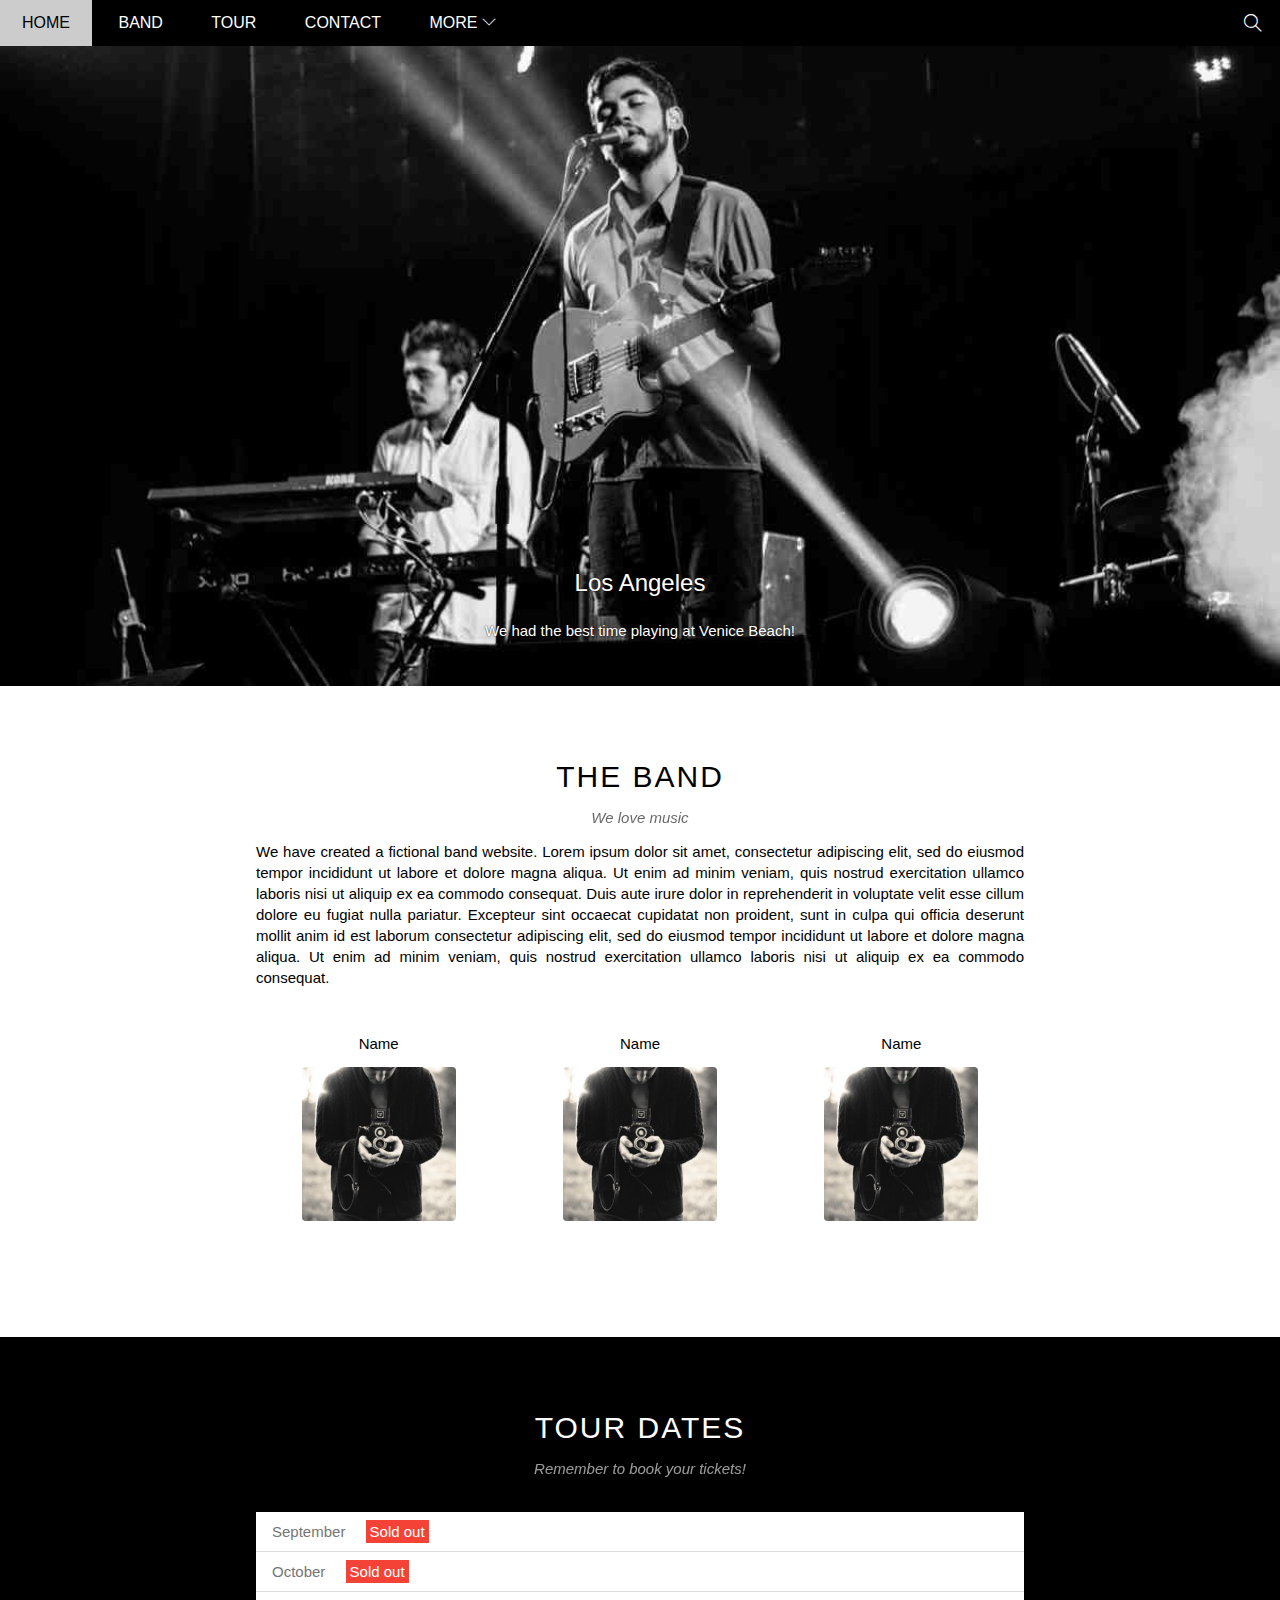
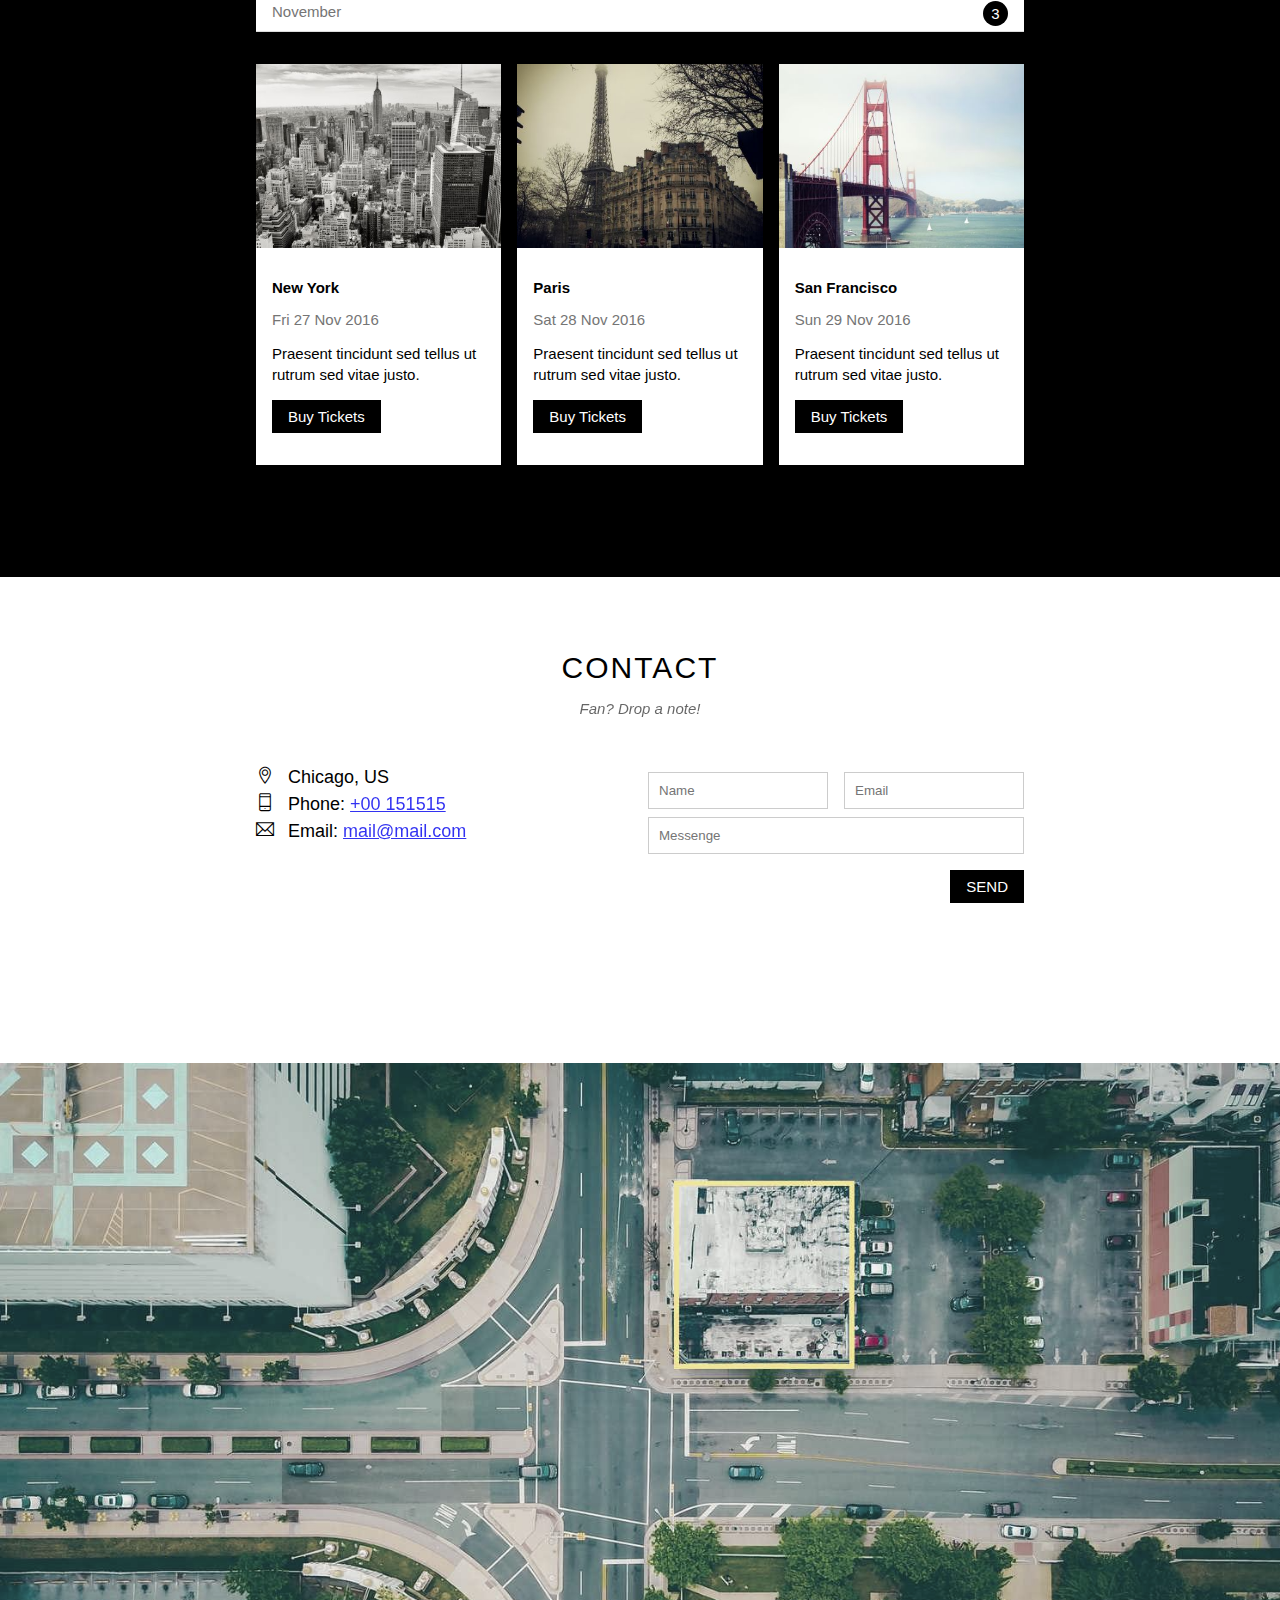
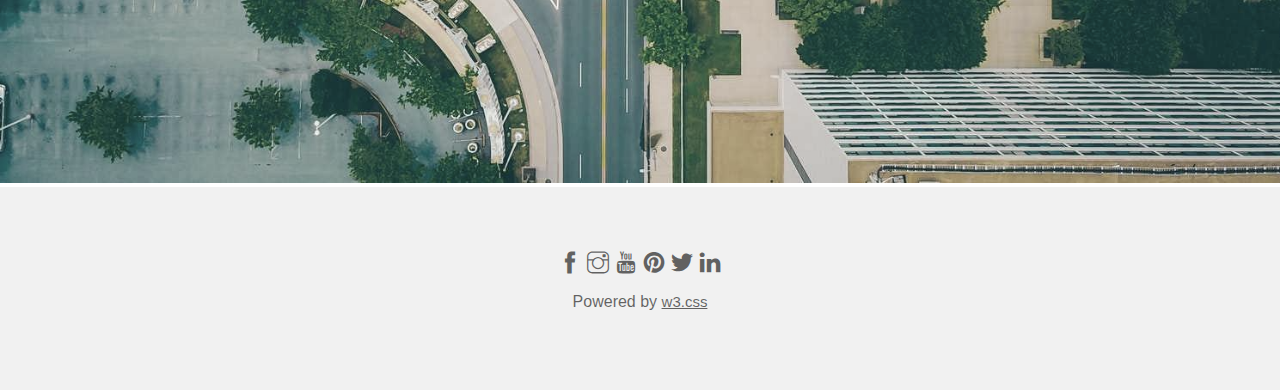
==== commit 32be103d: "link" ====
--- a/index.html
+++ b/index.html
@@ -160,12 +160,12 @@
         <!-- Footer  -->
         <div id="footer">
             <div class="social_links">
-                <a href="https://www.w3schools.com/" target="_blank"><i class="ti-facebook"></i></a>
-                <a href="https://www.w3schools.com/" target="_blank"><i class="ti-instagram"></i></a>
-                <a href="https://www.w3schools.com/" target="_blank"><i class="ti-youtube"></i></a>
-                <a href="https://www.w3schools.com/" target="_blank"><i class="ti-pinterest-alt"></i></a>
-                <a href="https://www.w3schools.com/" target="_blank"><i class="ti-twitter-alt"></i></a>
-                <a href="https://www.w3schools.com/" target="_blank"><i class="ti-linkedin"></i></a>
+                <a href="https://www.facebook.com/n.trong128" target="_blank"><i class="ti-facebook"></i></a>
+                <a href="https://www.instagram.com/heosuydinhduong.lnt/" target="_blank"><i class="ti-instagram"></i></a>
+                <a href="https://www.youtube.com/channel/UCvxWRKzut0Y_42hG4myqYQg" target="_blank"><i class="ti-youtube"></i></a>
+                <a href="https://www.pinterest.com/nkoxvip0/" target="_blank"><i class="ti-pinterest-alt"></i></a>
+                <a href="https://twitter.com/TrongLe1283" target="_blank"><i class="ti-twitter-alt"></i></a>
+                <a href="https://www.linkedin.com/in/tr%E1%BB%8Dng-l%C3%AA-52a176229/" target="_blank"><i class="ti-linkedin"></i></a>
             </div>
             <p class="copyright">Powered by <a href="https://www.w3schools.com/w3css/default.asp" target="_blank">w3.css</a></p>
         </div>
--- a/assests/css/style.css
+++ b/assests/css/style.css
@@ -78,6 +78,7 @@
     margin-bottom: 16px;
     cursor: pointer;
     border: none;
+    appearance: none;
 }
 .btn:hover {
     background-color: #ccc;
@@ -182,7 +183,7 @@
     position: relative;
     margin-top: 46px;
     padding-top: 50%;
-    background: url('/assests/img/slider/slider1.jpg') top center / cover no-repeat;
+    background: url('../img/slider/slider1.jpg') top center / cover no-repeat;
 }
 
 #slider .text_content {
@@ -193,6 +194,7 @@
     /* left: 50%;
     transform: translateX(-50%); */
     text-align: center;
+    text-shadow: 0 0 2px #000;
 
 }
 #slider .text_heading {
--- a/assests/css/responsive.css
+++ b/assests/css/responsive.css
@@ -15,7 +15,7 @@
         padding: 15px;
     }
     #footer .social_links {
-        font-size: 40px;
+        font-size: 34px;
     }
     #footer .social_links a {
         margin: 0px 8px;
@@ -26,6 +26,9 @@
     }
     .contact_info {
         line-height: 2;
+    }
+    .form_control {
+        font-size: 18px;
     }
 }
 /* Mobile */
@@ -58,6 +61,9 @@
     #menu_btn {
         display: block;
     }
+    #slider .text_content {
+        display: none;
+    }
     #header {
         overflow: hidden;
 
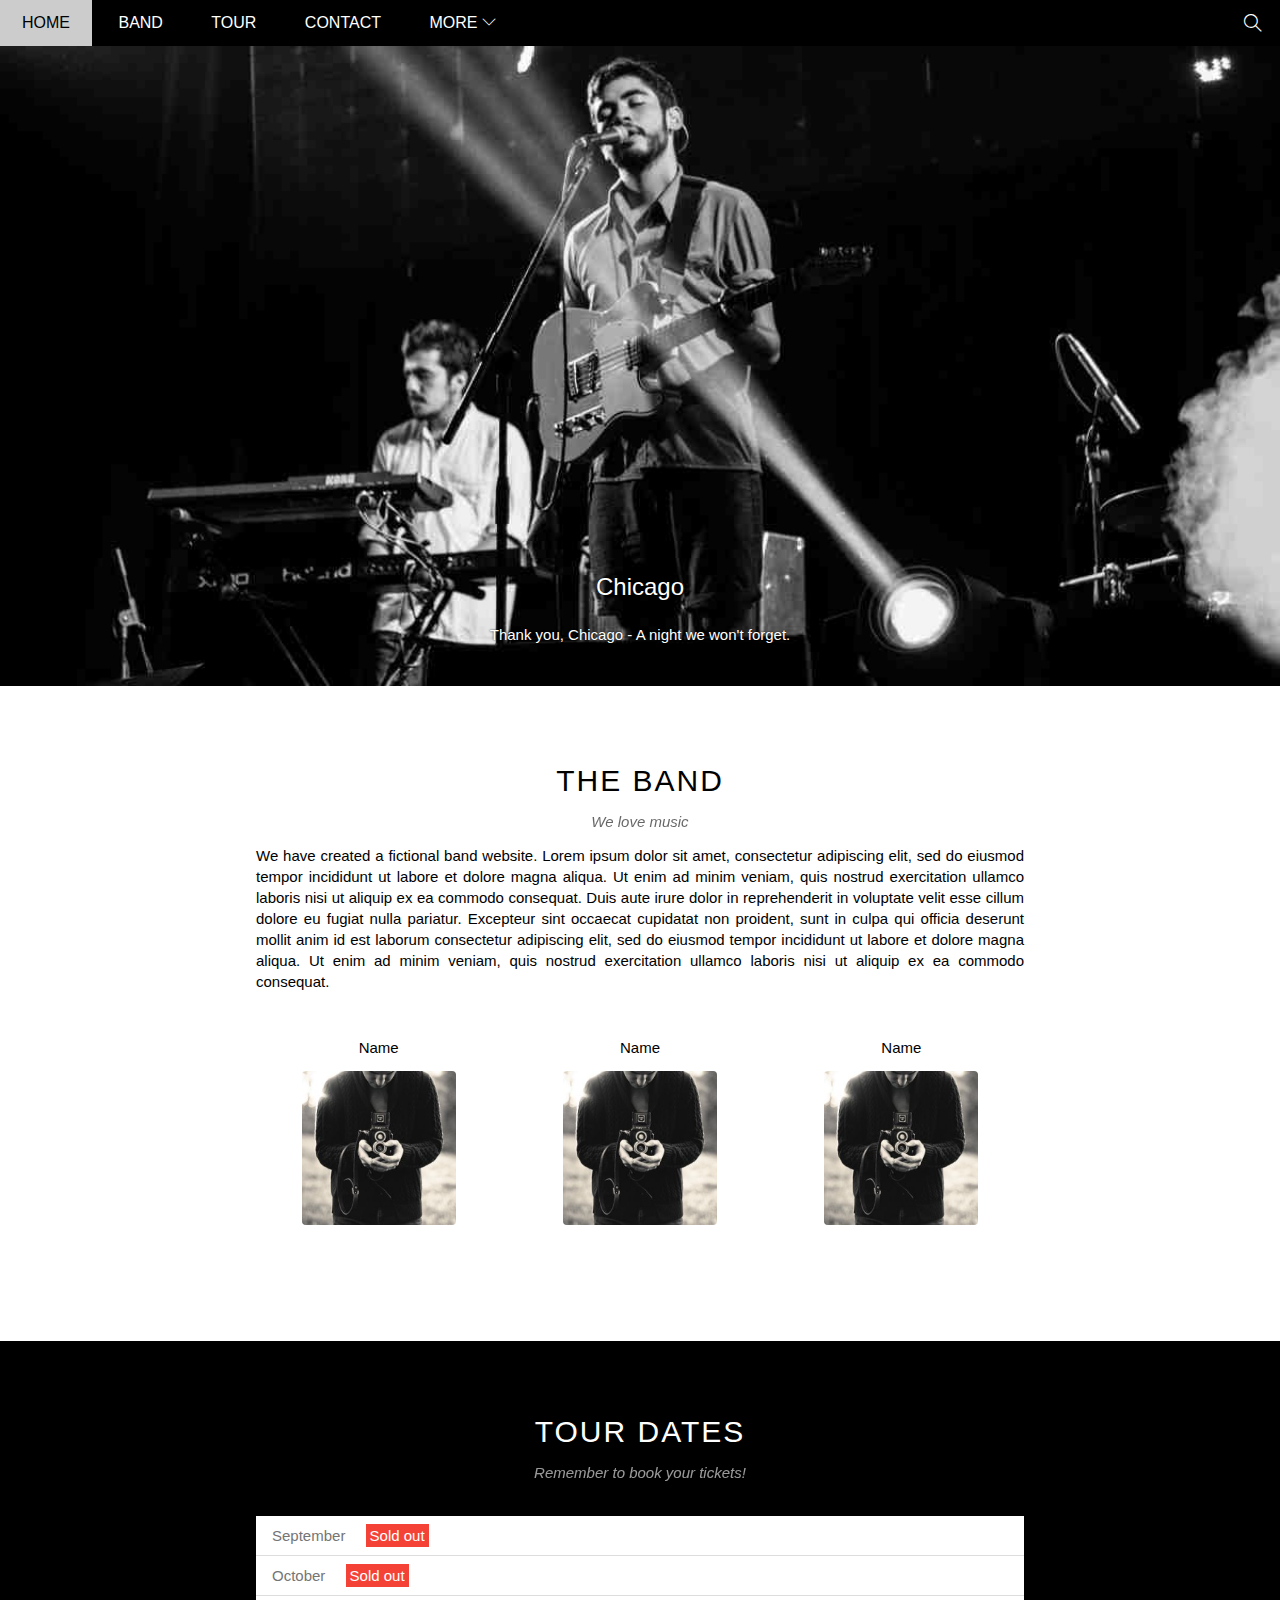
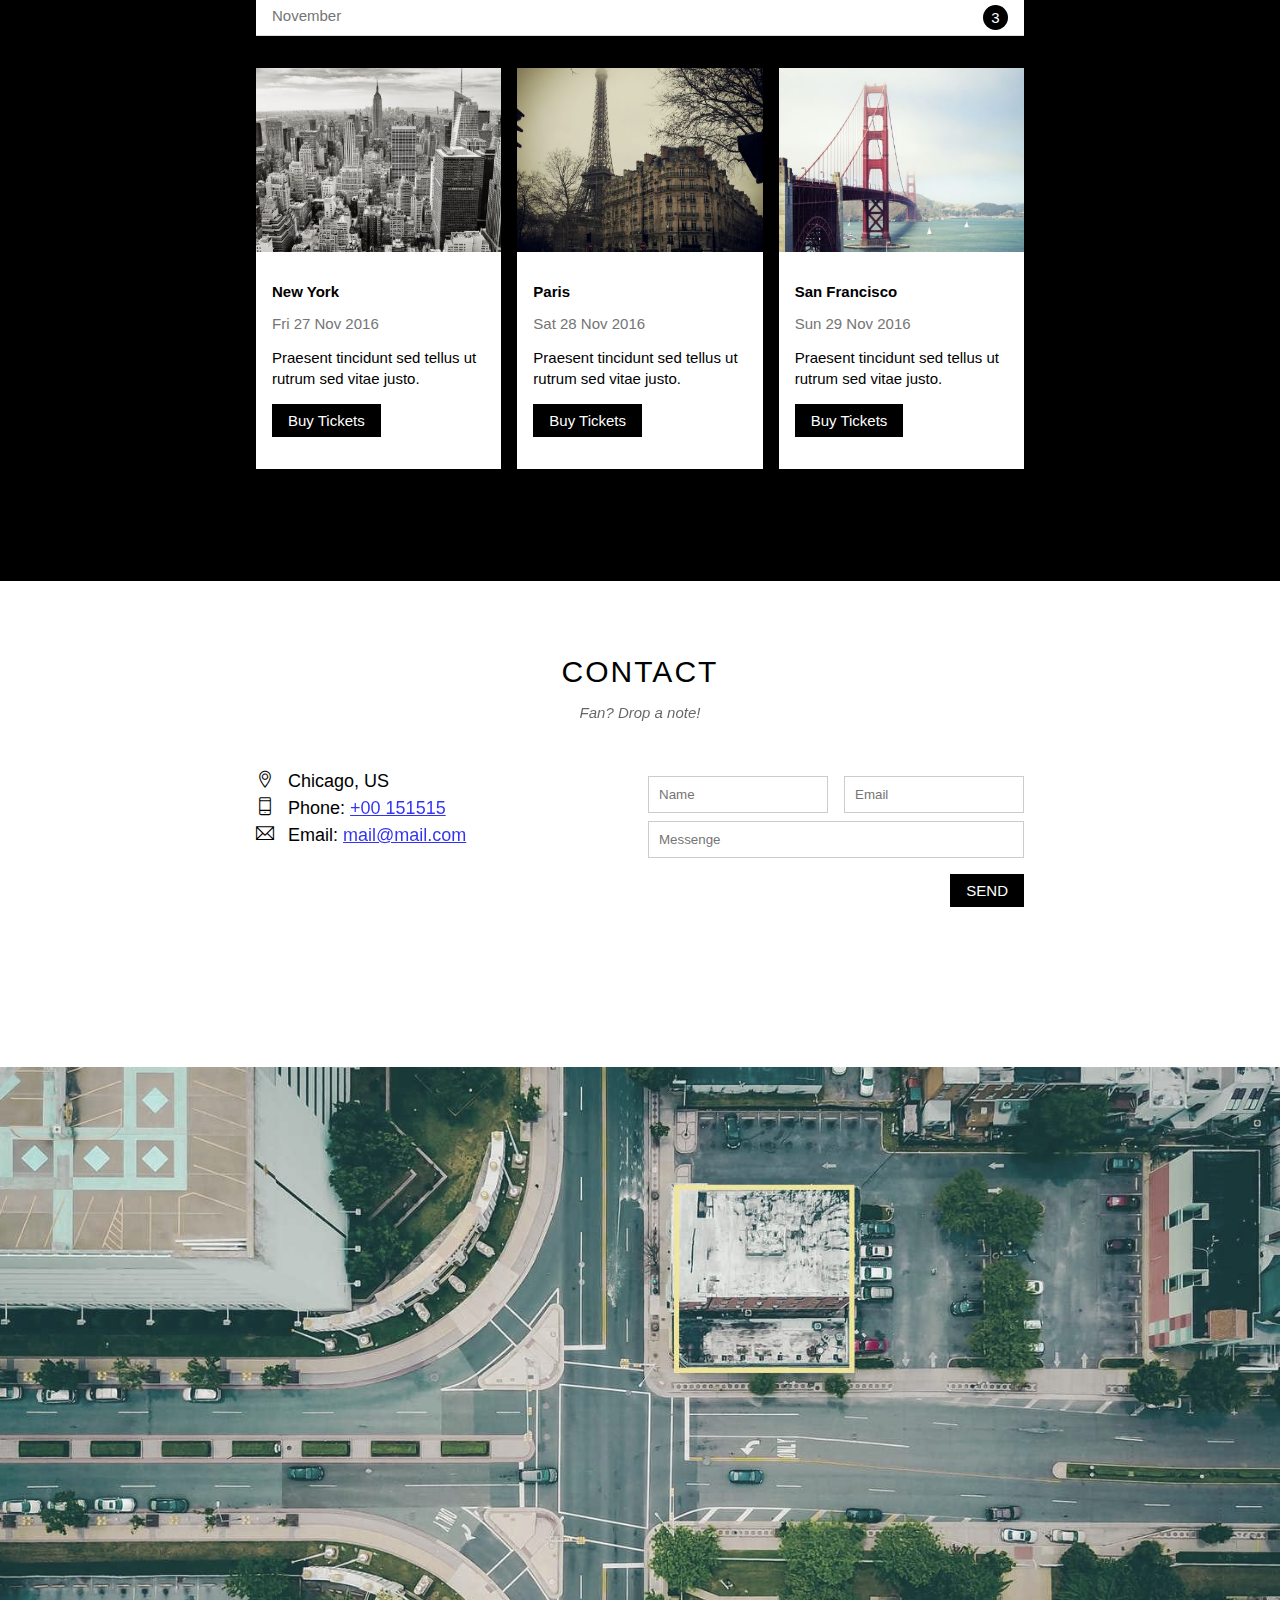
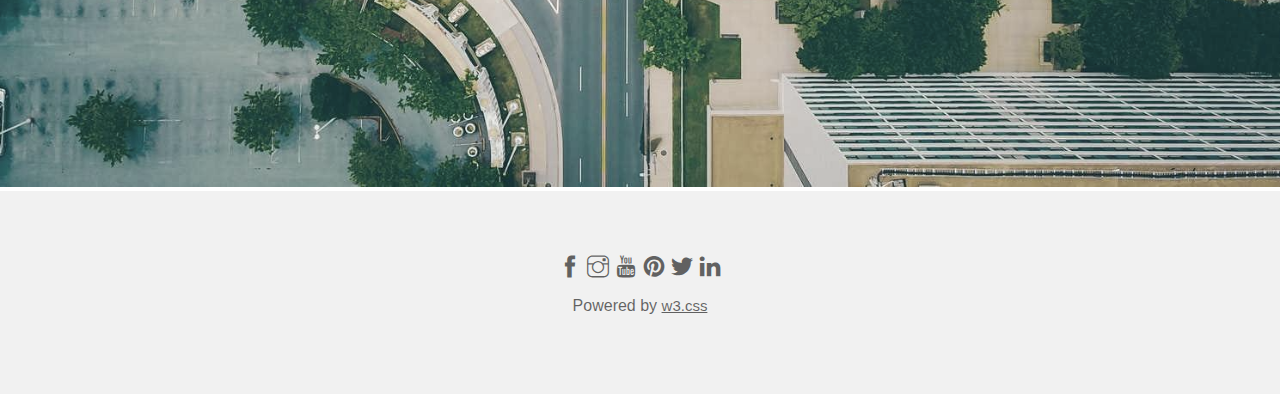
==== commit 27addd7f: "Slider is working now." ====
--- a/index.html
+++ b/index.html
@@ -42,9 +42,26 @@
 
         <!-- Slider -->
         <div id="slider">
-            <div class="text_content">
-                <h2 class="text_heading">Los Angeles</h2>
-                <p class="text_decripsion">We had the best time playing at Venice Beach!</p>
+            <div class="mySlides">
+                <img class="slider_img" src="./assests/img/slider/slider1.jpg" alt="">
+                <div class="text_content">
+                    <h2 class="text_heading">Chicago</h2>
+                    <p class="text_decripsion">Thank you, Chicago - A night we won't forget.</p>
+                </div>
+            </div>
+            <div class="mySlides">
+                <img class="slider_img" src="./assests/img/slider/slider2.jpg" alt="">
+                <div class="text_content">
+                    <h2 class="text_heading">New York</h2>
+                    <p class="text_decripsion">The atmosphere in New York is lorem ipsum.</p>
+                </div>
+            </div>
+            <div class="mySlides">
+                <img class="slider_img" src="./assests/img/slider/slider3.jpg" alt="">
+                <div class="text_content">
+                    <h2 class="text_heading">Los Angeles</h2>
+                    <p class="text_decripsion">We had the best time playing at Venice Beach!</p>
+                </div>
             </div>
         </div>
         <!-- Slider -->
@@ -207,6 +224,28 @@
             </footer>
         </div>
     </div>
+    <!-- My slides -->
+    <script>
+        var myIndex = 0;
+        slideChange();
+
+        function slideChange() {
+            var i;
+            var x = document.getElementsByClassName('mySlides');
+            for( i=0; i<x.length; i++)
+            {
+                x[i].style.display = 'none';
+            }
+            myIndex++;
+            if(myIndex > x.length) {
+                myIndex = 1;
+            }
+            x[myIndex-1].style.display = 'block';
+            setTimeout(slideChange,4000);
+        }
+    </script>
+
+    <!-- Buy modal -->
     <script>
         const buyBtns = document.querySelectorAll('.js_buy_ticket')
         const modal =document.querySelector('.js_modal')
@@ -229,6 +268,8 @@
             event.stopPropagation()
         })
     </script>
+
+    <!-- Menu button on Mobile/Tablet -->
     <script>
         var header = document.getElementById('header');
         var menubtn = document.getElementById('menu_btn');
--- a/assests/css/style.css
+++ b/assests/css/style.css
@@ -182,8 +182,10 @@
 #slider {
     position: relative;
     margin-top: 46px;
-    padding-top: 50%;
-    background: url('../img/slider/slider1.jpg') top center / cover no-repeat;
+    /* background: url('../img/slider/slider1.jpg') top center / cover no-repeat; */
+}
+#slider .slider_img {
+    width: 100%;
 }
 
 #slider .text_content {
